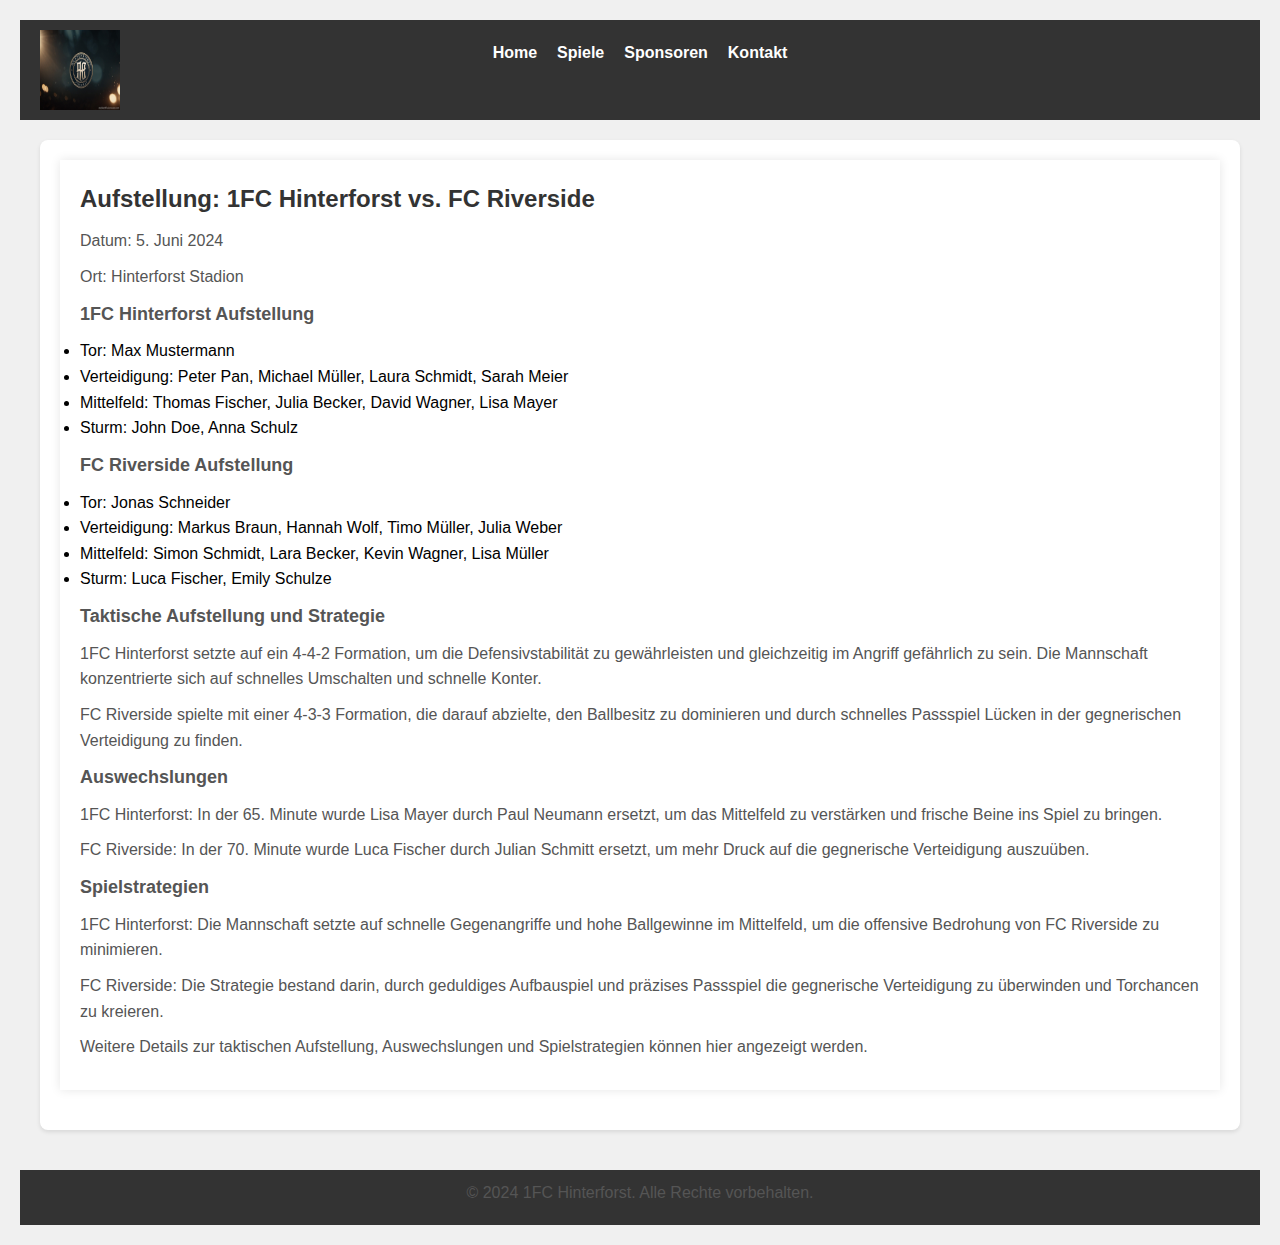
==== aufstellung.html @ 817dc49d "website läuft" ====
<!DOCTYPE html>
<html lang="de">
<head>
    <meta charset="UTF-8">
    <meta name="viewport" content="width=device-width, initial-scale=1.0">
    <title>Aufstellung: 1FC Hinterforst vs. FC Riverside</title>
    <link rel="stylesheet" href="styles.css"> <!-- link to external stylesheet -->
    <style>
        /* Additional styles for better formatting */
        body {
            font-family: Arial, sans-serif;
            line-height: 1.6;
            background-color: #f0f0f0;
            padding: 20px;
        }
        .content {
            background-color: #fff;
            padding: 20px;
            margin-bottom: 20px;
            box-shadow: 0 0 10px rgba(0,0,0,0.1);
        }
        h2 {
            color: #333;
            font-size: 24px;
        }
        h3 {
            color: #555;
            font-size: 18px;
            margin-top: 10px;
        }
        ul {
            margin-bottom: 10px;
        }
        p {
            margin-bottom: 10px;
        }
    </style>
</head>
<body>
<header>
    <img id="club-logo" src="186edff5-66ef-43fa-a8b8-785b98fd1cc7(1).jpg" alt="Club Logo">
    <nav>
        <ul>
            <li><a href="Home.html">Home</a></li>
            <li><a href="spiele.html">Spiele</a></li>
            <li><a href="sponsoren.html">Sponsoren</a></li>
            <li><a href="kontakt.html">Kontakt</a></li>
        </ul>
    </nav>
</header>
<main>
    <section id="lineup">
        <div class="content">
            <h2>Aufstellung: 1FC Hinterforst vs. FC Riverside</h2>
            <p>Datum: 5. Juni 2024</p>
            <p>Ort: Hinterforst Stadion</p>

            <h3>1FC Hinterforst Aufstellung</h3>
            <ul>
                <li>Tor: Max Mustermann</li>
                <li>Verteidigung: Peter Pan, Michael Müller, Laura Schmidt, Sarah Meier</li>
                <li>Mittelfeld: Thomas Fischer, Julia Becker, David Wagner, Lisa Mayer</li>
                <li>Sturm: John Doe, Anna Schulz</li>
            </ul>

            <h3>FC Riverside Aufstellung</h3>
            <ul>
                <li>Tor: Jonas Schneider</li>
                <li>Verteidigung: Markus Braun, Hannah Wolf, Timo Müller, Julia Weber</li>
                <li>Mittelfeld: Simon Schmidt, Lara Becker, Kevin Wagner, Lisa Müller</li>
                <li>Sturm: Luca Fischer, Emily Schulze</li>
            </ul>

            <h3>Taktische Aufstellung und Strategie</h3>
            <p>1FC Hinterforst setzte auf ein 4-4-2 Formation, um die Defensivstabilität zu gewährleisten und gleichzeitig im Angriff gefährlich zu sein. Die Mannschaft konzentrierte sich auf schnelles Umschalten und schnelle Konter.</p>
            <p>FC Riverside spielte mit einer 4-3-3 Formation, die darauf abzielte, den Ballbesitz zu dominieren und durch schnelles Passspiel Lücken in der gegnerischen Verteidigung zu finden.</p>

            <h3>Auswechslungen</h3>
            <p>1FC Hinterforst: In der 65. Minute wurde Lisa Mayer durch Paul Neumann ersetzt, um das Mittelfeld zu verstärken und frische Beine ins Spiel zu bringen.</p>
            <p>FC Riverside: In der 70. Minute wurde Luca Fischer durch Julian Schmitt ersetzt, um mehr Druck auf die gegnerische Verteidigung auszuüben.</p>

            <h3>Spielstrategien</h3>
            <p>1FC Hinterforst: Die Mannschaft setzte auf schnelle Gegenangriffe und hohe Ballgewinne im Mittelfeld, um die offensive Bedrohung von FC Riverside zu minimieren.</p>
            <p>FC Riverside: Die Strategie bestand darin, durch geduldiges Aufbauspiel und präzises Passspiel die gegnerische Verteidigung zu überwinden und Torchancen zu kreieren.</p>

            <p>Weitere Details zur taktischen Aufstellung, Auswechslungen und Spielstrategien können hier angezeigt werden.</p>
        </div>
    </section>
</main>
<footer>
    <p>&copy; 2024 1FC Hinterforst. Alle Rechte vorbehalten.</p>
</footer>
</body>
</html>
---- styles.css ----
/* Global Styles */
* {
    box-sizing: border-box;
    margin: 0;
    padding: 0;
}

body {
    font-family: 'Segoe UI', Tahoma, Geneva, Verdana, sans-serif;
    line-height: 1.6;
    color: var(--text-color);
    background-color: var(--bg-color);
}

h1, h2, h3, h4, h5, h6 {
    font-weight: bold;
    color: #333;
    margin-bottom: 10px;
}

p {
    margin-bottom: 20px;
    color: #555;
}

a {
    text-decoration: none;
    color: #337ab7;
}

a:hover {
    color: #23527c;
}


/* Header Styles */
header {
    background-color: #333;
    color: #fff;
    padding: 20px 0;
    text-align: center;
    position: relative;
    height: 100px; /* Feste Höhe des Headers */
}

#club-logo {
    position: absolute;
    top: 10px; /* Anpassen nach Bedarf */
    left: 20px; /* Anpassen nach Bedarf */
    width: 80px; /* Breite des quadratischen Logos */
    height: 80px; /* Höhe des quadratischen Logos */
}

header nav {
    display: flex;
    justify-content: center;
}

header nav ul {
    display: flex;
    list-style: none;
    margin: 0;
    padding: 0;
}

header nav li {
    margin: 0 10px;
}

header nav a {
    color: #fff;
    font-weight: bold;
    transition: color 0.3s ease;
}

header nav a:hover {
    color: #ffcc00;
}

/* Main Styles */
main {
    padding: 20px;
}

section {
    background-color: #fff;
    padding: 20px;
    margin-bottom: 20px;
    border-radius: 8px;
    box-shadow: 0 2px 4px rgba(0, 0, 0, 0.1);
}

section h2 {
    margin-top: 0;
    color: #333;
}

/* Homepage Styles */
#welcome {
    background-image: url('bild3.jpg');
    background-size: cover;
    background-position: center;
    height: 100vh;
    display: flex;
    justify-content: center;
    align-items: center;
    color: #fff;
    text-align: center;
}

#welcome h1 {
    font-size: 3rem;
    margin-bottom: 10px;
}

/* Highlights Section */
#highlights {
    display: flex;
    flex-wrap: wrap;
    justify-content: center;
}

.highlight {
    margin: 20px;
    width: calc(100% / 2 - 40px); /* Two items per row */
    text-align: center;
    transition: transform 0.3s ease;
}

.highlight:hover {
    transform: translateY(-10px);
}

.highlight img {
    width: 100%;
    height: 200px;
    object-fit: cover;
    border-radius: 8px;
}

/* News Section */
#news {
    text-align: center;
}

.news-item {
    margin-bottom: 20px;
    text-align: left;
}

.news-item h3 {
    margin-bottom: 10px;
}

/* Upcoming Matches Section */
#upcoming-matches {
    text-align: center;
}

.match {
    margin-bottom: 20px;
    text-align: left;
}

.match h3 {
    margin-bottom: 5px;
}

.match p {
    margin-bottom: 5px;
}

.match a {
    color: #337ab7;
    font-weight: bold;
}

.match a:hover {
    color: #23527c;
}

/* Call to Action Section */
#call-to-action {
    background-color: #333;
    color: #fff;
    text-align: center;
    padding: 40px 0;
}

#call-to-action p {
    margin-bottom: 20px;
}

#call-to-action a {
    color: #ffcc00;
    font-weight: bold;
    border-bottom: 1px solid #ffcc00;
    padding-bottom: 2px;
    transition: border-bottom 0.3s ease;
}

#call-to-action a:hover {
    border-bottom: 1px solid transparent;
}

/* Footer Styles */
footer {
    background-color: #333;
    color: #fff;
    text-align: center;
    padding: 10px 0;
}

/* Responsive Design */
@media (max-width: 768px) {
    header nav {
        flex-direction: column;
    }

    header nav a {
        margin: 10px 0;
    }

    .highlight {
        width: calc(100% - 40px); /* One item per row */
    }

    .highlight img,
    .match img,
    .sponsor img {
        height: 350px;
    }

    /* Grid layout for Spiele, Sponsoren, Kontakt */
    #matches,
    #sponsors,
    #contact {
        display: grid;
        grid-template-columns: repeat(auto-fill, minmax(300px, 1fr));
        gap: 20px;
    }
}
/* Additional styles for the slideshow */
.slideshow {
    position: relative;
    overflow: hidden;
    margin-bottom: 20px;
    max-width: 100%;
}

.slides {
    display: flex;
    transition: transform 0.5s ease-in-out;
    justify-content: center; /* Center align the slides */
}

.slide {
    min-width: 100%;
    flex: 0 0 auto;
    transition: transform 0.5s ease-in-out;
}

.highlight {
    background-color: #fff;
    padding: 20px;
    margin-bottom: 20px;
    border-radius: 8px;
    box-shadow: 0 0 10px rgba(0, 0, 0, 0.1);
    text-align: center; /* Center align content */
}

.highlight img {
    max-width: 100%;
    height: auto;
    border-radius: 8px;
}

.highlight h3 {
    margin-top: 10px;
}

.highlight p {
    margin: 10px 0;
}

/* Responsive styles */
@media (max-width: 768px) {
    .slides {
        flex-wrap: wrap;
    }

    .slide {
        min-width: 100%;
    }

    .highlight img {
        border-radius: 0;
    }
}
/* Additional styles for the highlights and news sections */
#highlights, #news {
    background-color: #f5f5f5;
    padding: 20px 0;
    text-align: center;
}

.highlight, .news-item {
    display: inline-block;
    width: calc(50% - 20px); /* 50% width minus margin */
    margin: 10px;
    background-color: #fff;
    padding: 20px;
    border-radius: 8px;
    box-shadow: 0 0 10px rgba(0, 0, 0, 0.1);
    text-align: center;
    vertical-align: top;
}
/* Additional styles for the highlights and news sections */
#highlights, #news {
    background-color: #f5f5f5;
    padding: 20px 0;
    text-align: center;
}

.highlight, .news-item {
    display: inline-block;
    width: calc(50% - 20px); /* 50% width minus margin */
    margin: 10px;
    background-color: #fff;
    padding: 20px;
    border-radius: 8px;
    box-shadow: 0 0 10px rgba(0, 0, 0, 0.1);
    text-align: center;
    vertical-align: top;
}

.highlight img, .news-item img {
    max-width: 100%;
    height: auto;
    border-radius: 8px;
}

.highlight h3, .news-item h3 {
    margin-top: 10px;
    font-family: 'Arial', sans-serif; /* Separate font for titles */
    font-size: 1.5rem; /* Larger font size for titles */
    font-weight: bold; /* Bold font weight for titles */
}

.highlight p, .news-item p {
    margin: 10px 0;
    font-family: 'Helvetica', sans-serif; /* Font for regular text */
    font-size: 1rem; /* Normal font size for regular text */
}

/* Responsive styles */
@media (max-width: 768px) {
    .highlight, .news-item {
        width: 100%;
    }
}

.highlight img, .news-item img {
    max-width: 100%;
    height: auto;
    border-radius: 8px;
}

.highlight h3, .news-item h3 {
    margin-top: 10px;
}

.highlight p, .news-item p {
    margin: 10px 0;
}

/* Responsive styles */
@media (max-width: 768px) {
    .highlight, .news-item {
        width: 100%;
    }
}
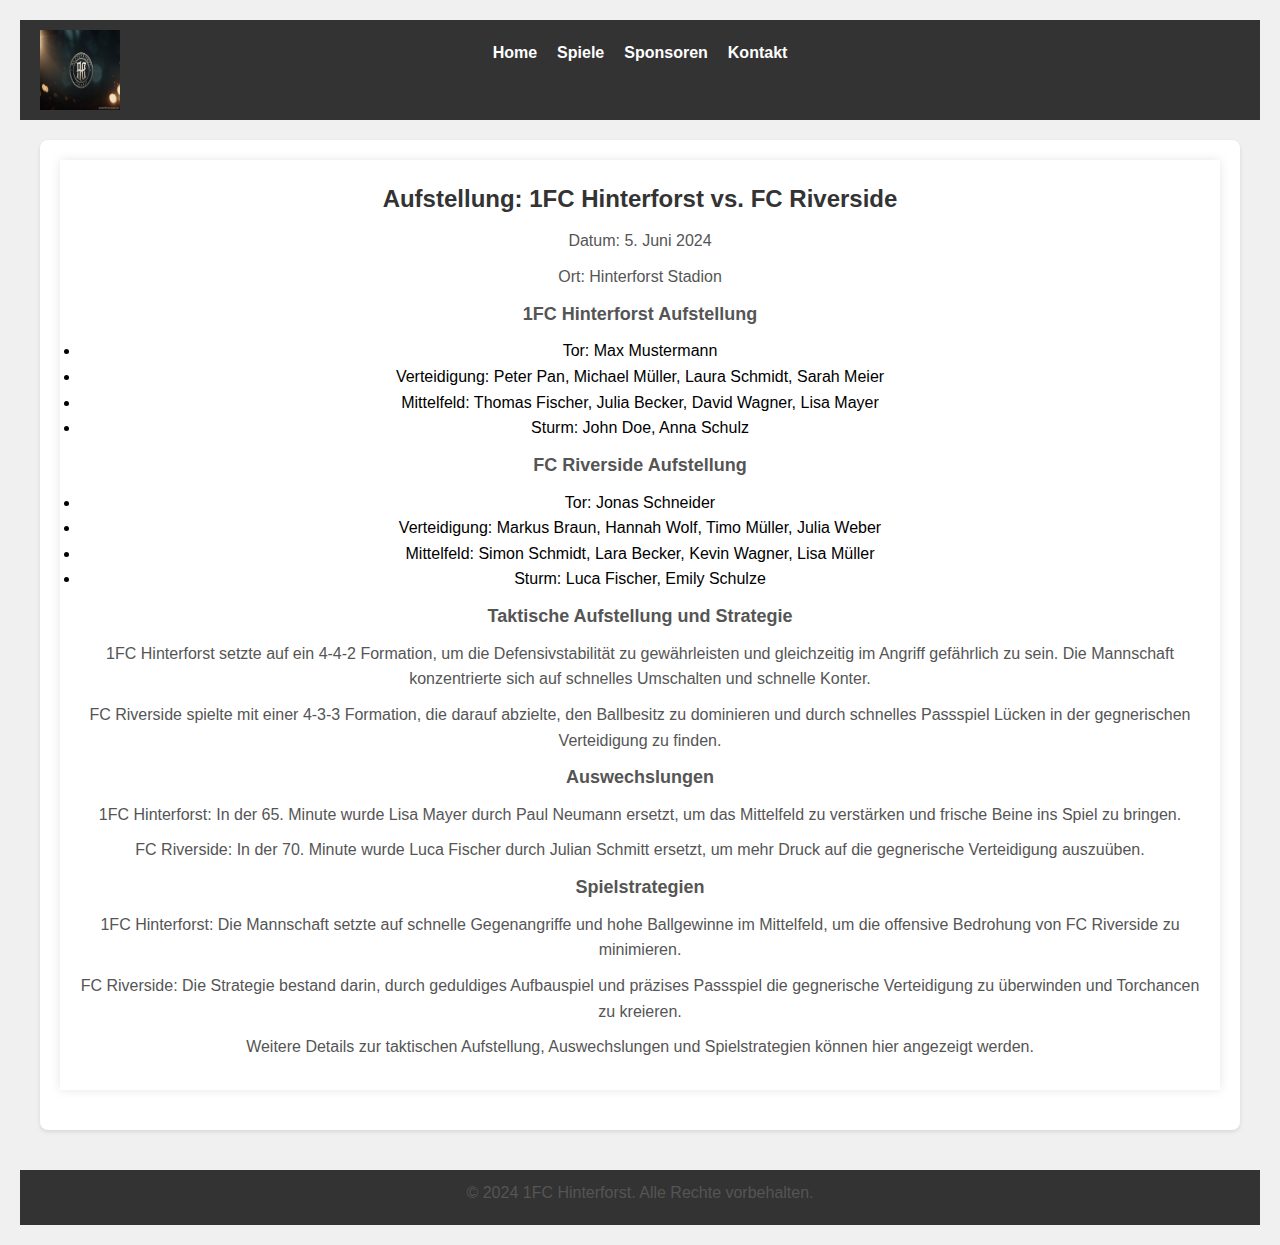
==== commit c9bf7360: "website läuft (Updated)" ====
--- a/aufstellung.html
+++ b/aufstellung.html
@@ -41,7 +41,7 @@
     <img id="club-logo" src="186edff5-66ef-43fa-a8b8-785b98fd1cc7(1).jpg" alt="Club Logo">
     <nav>
         <ul>
-            <li><a href="Home.html">Home</a></li>
+            <li><a href="index.html">Home</a></li>
             <li><a href="spiele.html">Spiele</a></li>
             <li><a href="sponsoren.html">Sponsoren</a></li>
             <li><a href="kontakt.html">Kontakt</a></li>
--- a/styles.css
+++ b/styles.css
@@ -9,18 +9,23 @@
     font-family: 'Segoe UI', Tahoma, Geneva, Verdana, sans-serif;
     line-height: 1.6;
     color: var(--text-color);
-    background-color: var(--bg-color);
+    text-align: center;
+
+    /* background-color: var(--bg-color);*/
 }
 
 h1, h2, h3, h4, h5, h6 {
     font-weight: bold;
     color: #333;
     margin-bottom: 10px;
+
 }
 
 p {
     margin-bottom: 20px;
     color: #555;
+
+
 }
 
 a {
@@ -159,7 +164,7 @@
 
 .match {
     margin-bottom: 20px;
-    text-align: left;
+
 }
 
 .match h3 {
@@ -239,6 +244,10 @@
         grid-template-columns: repeat(auto-fill, minmax(300px, 1fr));
         gap: 20px;
     }
+
+}
+.contact-form {
+    text-align: center;
 }
 /* Additional styles for the slideshow */
 .slideshow {
